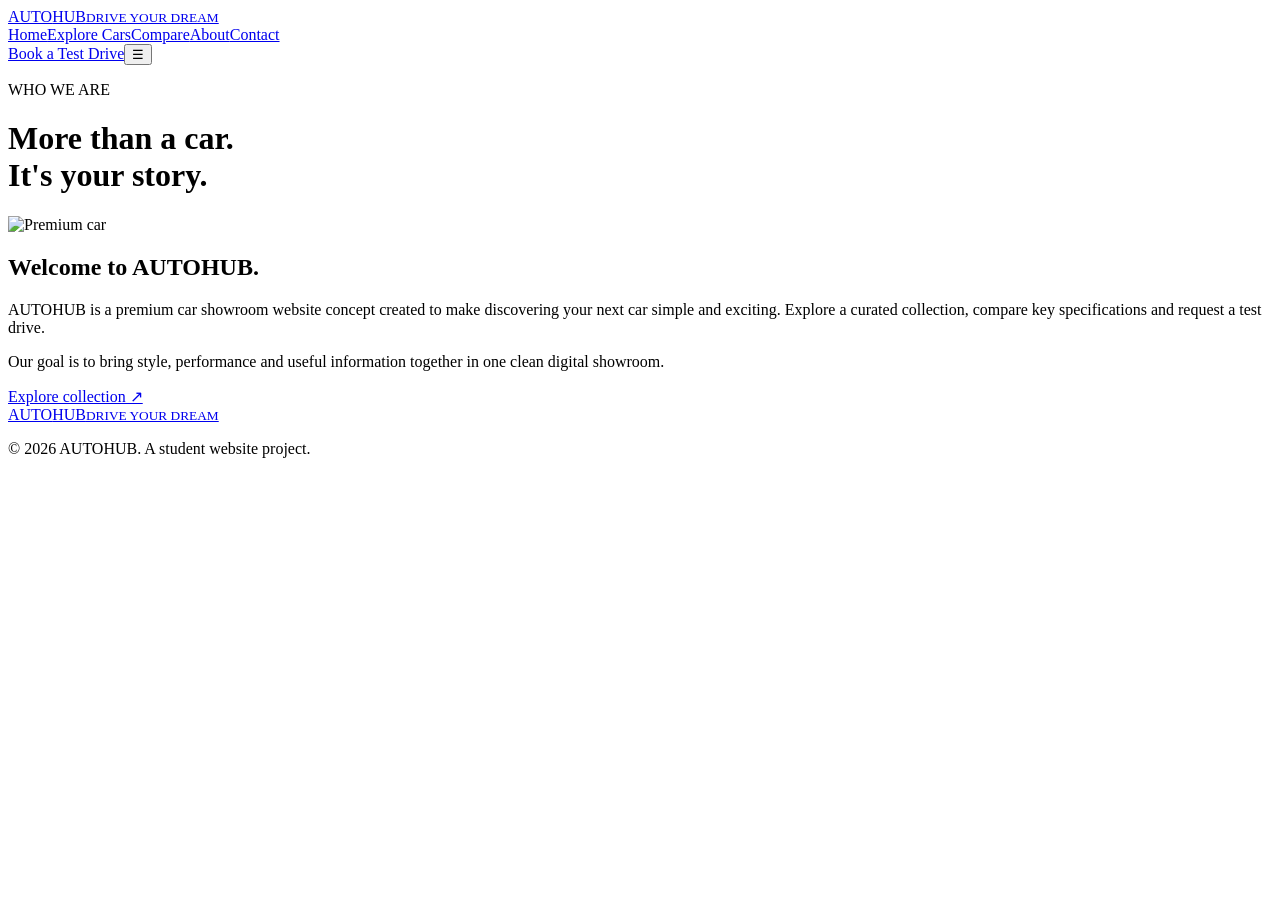
==== about.html @ a5fc7882 "Add files via upload" ====
<!DOCTYPE html><html lang="en"><head><meta charset="UTF-8"><meta name="viewport" content="width=device-width, initial-scale=1.0"><title>About | AUTOHUB</title><link rel="stylesheet" href="css/style.css"><script defer src="js/app.js"></script></head><body><header class="header"><a class="logo" href="index.html">AUTO<span>HUB</span><small>DRIVE YOUR DREAM</small></a><nav><a href="index.html">Home</a><a href="cars.html">Explore Cars</a><a href="compare.html">Compare</a><a class="active" href="about.html">About</a><a href="contact.html">Contact</a></nav><a class="btn btn-small" href="booking.html">Book a Test Drive</a><button class="menu-toggle">☰</button></header><main class="page-wrap"><div class="page-title"><p class="eyebrow">WHO WE ARE</p><h1>More than a car.<br><span>It's your story.</span></h1></div><div class="about-layout"><img src="https://images.unsplash.com/photo-1492144534655-ae79c964c9d7?auto=format&fit=crop&w=1200&q=85" alt="Premium car"><div><h2>Welcome to <span>AUTOHUB.</span></h2><p class="muted">AUTOHUB is a premium car showroom website concept created to make discovering your next car simple and exciting. Explore a curated collection, compare key specifications and request a test drive.</p><p class="muted">Our goal is to bring style, performance and useful information together in one clean digital showroom.</p><a class="btn" href="cars.html">Explore collection ↗</a></div></div></main><footer class="footer"><a class="logo" href="index.html">AUTO<span>HUB</span><small>DRIVE YOUR DREAM</small></a><p>© 2026 AUTOHUB. A student website project.</p></footer></body></html>
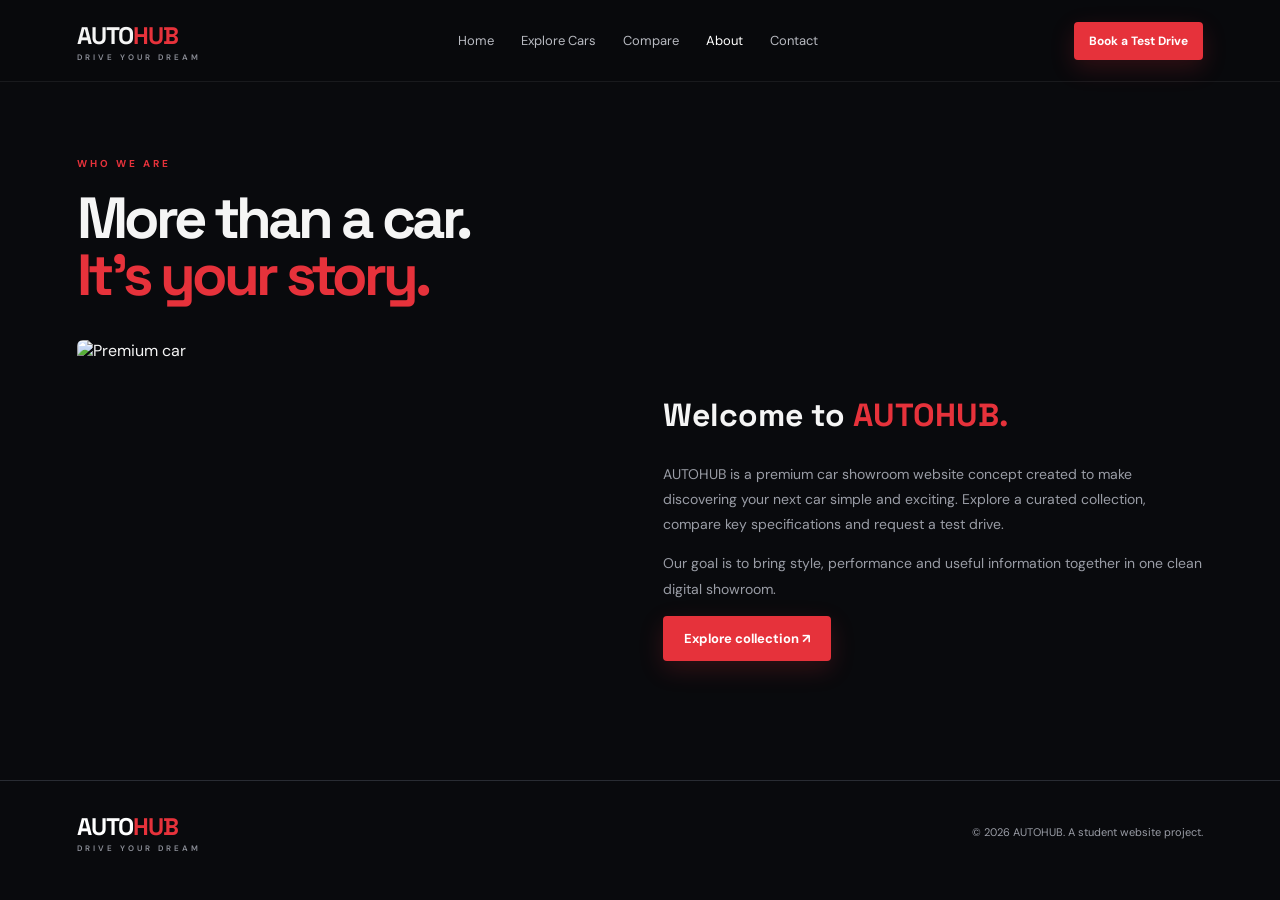
==== commit 30f833fa: "Update about.html" ====
--- a/about.html
+++ b/about.html
@@ -1 +1 @@
-<!DOCTYPE html><html lang="en"><head><meta charset="UTF-8"><meta name="viewport" content="width=device-width, initial-scale=1.0"><title>About | AUTOHUB</title><link rel="stylesheet" href="css/style.css"><script defer src="js/app.js"></script></head><body><header class="header"><a class="logo" href="index.html">AUTO<span>HUB</span><small>DRIVE YOUR DREAM</small></a><nav><a href="index.html">Home</a><a href="cars.html">Explore Cars</a><a href="compare.html">Compare</a><a class="active" href="about.html">About</a><a href="contact.html">Contact</a></nav><a class="btn btn-small" href="booking.html">Book a Test Drive</a><button class="menu-toggle">☰</button></header><main class="page-wrap"><div class="page-title"><p class="eyebrow">WHO WE ARE</p><h1>More than a car.<br><span>It's your story.</span></h1></div><div class="about-layout"><img src="https://images.unsplash.com/photo-1492144534655-ae79c964c9d7?auto=format&fit=crop&w=1200&q=85" alt="Premium car"><div><h2>Welcome to <span>AUTOHUB.</span></h2><p class="muted">AUTOHUB is a premium car showroom website concept created to make discovering your next car simple and exciting. Explore a curated collection, compare key specifications and request a test drive.</p><p class="muted">Our goal is to bring style, performance and useful information together in one clean digital showroom.</p><a class="btn" href="cars.html">Explore collection ↗</a></div></div></main><footer class="footer"><a class="logo" href="index.html">AUTO<span>HUB</span><small>DRIVE YOUR DREAM</small></a><p>© 2026 AUTOHUB. A student website project.</p></footer></body></html>+<!DOCTYPE html><html lang="en"><head><meta charset="UTF-8"><meta name="viewport" content="width=device-width, initial-scale=1.0"><title>About | AUTOHUB</title><link rel="stylesheet" href="style.css"><script defer src="js/app.js"></script></head><body><header class="header"><a class="logo" href="index.html">AUTO<span>HUB</span><small>DRIVE YOUR DREAM</small></a><nav><a href="index.html">Home</a><a href="cars.html">Explore Cars</a><a href="compare.html">Compare</a><a class="active" href="about.html">About</a><a href="contact.html">Contact</a></nav><a class="btn btn-small" href="booking.html">Book a Test Drive</a><button class="menu-toggle">☰</button></header><main class="page-wrap"><div class="page-title"><p class="eyebrow">WHO WE ARE</p><h1>More than a car.<br><span>It's your story.</span></h1></div><div class="about-layout"><img src="https://images.unsplash.com/photo-1492144534655-ae79c964c9d7?auto=format&fit=crop&w=1200&q=85" alt="Premium car"><div><h2>Welcome to <span>AUTOHUB.</span></h2><p class="muted">AUTOHUB is a premium car showroom website concept created to make discovering your next car simple and exciting. Explore a curated collection, compare key specifications and request a test drive.</p><p class="muted">Our goal is to bring style, performance and useful information together in one clean digital showroom.</p><a class="btn" href="cars.html">Explore collection ↗</a></div></div></main><footer class="footer"><a class="logo" href="index.html">AUTO<span>HUB</span><small>DRIVE YOUR DREAM</small></a><p>© 2026 AUTOHUB. A student website project.</p></footer></body></html>
--- a/style.css
+++ b/style.css
@@ -0,0 +1,4 @@
+@import url('https://fonts.googleapis.com/css2?family=DM+Sans:wght@400;500;600;700&family=Space+Grotesk:wght@400;500;600;700&display=swap');
+:root{--bg:#090a0d;--panel:#121419;--panel2:#191c22;--text:#f5f5f5;--muted:#9a9da6;--red:#e6323b;--line:#292c33}*{box-sizing:border-box}html{scroll-behavior:smooth}body{margin:0;background:var(--bg);color:var(--text);font-family:'DM Sans',sans-serif}a{color:inherit;text-decoration:none}.header{height:82px;padding:0 6%;display:flex;align-items:center;justify-content:space-between;border-bottom:1px solid #ffffff12;background:#090a0ded;position:sticky;top:0;z-index:10;backdrop-filter:blur(14px)}.logo{font:700 24px 'Space Grotesk';letter-spacing:-1px}.logo span,.page-title span,.section-heading h2 span,.hero h1 span,.banner h2 span,.about-layout h2 span{color:var(--red)}.logo small{display:block;font:600 8px 'DM Sans';letter-spacing:3px;color:#8c8f98;margin-top:1px}.header nav{display:flex;gap:27px}.header nav a{font-size:13px;color:#b8bac1;transition:.2s}.header nav a:hover,.header nav a.active{color:white}.btn{display:inline-flex;align-items:center;justify-content:center;padding:14px 21px;background:var(--red);color:white;border:0;border-radius:4px;font-weight:700;font-size:13px;cursor:pointer;transition:.25s;box-shadow:0 8px 25px #e6323b30}.btn:hover{transform:translateY(-3px);background:#ff454e}.btn-small{padding:11px 15px;font-size:12px}.menu-toggle{display:none;background:none;border:0;color:white;font-size:24px}.hero{min-height:610px;padding:75px 6%;display:grid;grid-template-columns: .9fr 1.1fr;align-items:center;gap:35px;overflow:hidden}.eyebrow{font-size:10px;letter-spacing:3px;color:var(--red);font-weight:700}.hero h1,.page-title h1{font:700 clamp(45px,6vw,78px)/.99 'Space Grotesk';letter-spacing:-4px;margin:20px 0}.muted{color:var(--muted);line-height:1.8;font-size:14px}.hero-copy>.muted{max-width:440px}.hero-actions{display:flex;align-items:center;gap:25px;margin-top:28px}.text-link{font-size:12px;font-weight:700;border-bottom:1px solid #777;padding-bottom:5px}.hero-stats{display:flex;gap:40px;margin-top:65px}.hero-stats strong{display:block;font:700 25px 'Space Grotesk'}.hero-stats small{color:var(--muted);font-size:10px}.hero-visual{height:450px;position:relative;display:flex;align-items:center}.hero-visual>img{width:100%;height:390px;object-fit:cover;border-radius:7px;filter:brightness(.8);box-shadow:0 30px 80px #000}.glow{position:absolute;width:300px;height:300px;background:#e6323b55;filter:blur(100px);right:10%;top:10%}.floating-card{position:absolute;bottom:0;left:-25px;background:#17191f;border:1px solid #ffffff20;padding:22px 28px;border-radius:5px;box-shadow:0 20px 50px #000}.floating-card span{font-size:9px;letter-spacing:2px;color:var(--red)}.floating-card strong{display:block;font:600 22px 'Space Grotesk';margin:9px 0}.floating-card a{font-size:11px;color:#ccc}.section{padding:65px 6% 90px}.section-heading{display:flex;align-items:end;justify-content:space-between;margin-bottom:28px}.section-heading h2,.banner h2{font:700 38px 'Space Grotesk';margin:8px 0}.car-grid{display:grid;grid-template-columns:repeat(3,1fr);gap:20px}.car-card{background:var(--panel);border:1px solid var(--line);border-radius:6px;overflow:hidden;transition:.25s}.car-card:hover{transform:translateY(-6px);border-color:#8b3439}.car-card img{width:100%;height:190px;object-fit:cover;display:block}.car-info{padding:18px}.car-top{display:flex;justify-content:space-between;align-items:center}.car-top small{color:var(--red);font-size:9px;letter-spacing:1px;font-weight:700}.car-top span{color:#aaa;font-size:10px}.car-info h3{font:600 20px 'Space Grotesk';margin:9px 0}.specs{display:flex;gap:15px;color:#a6a8b0;font-size:11px;padding:12px 0;border-top:1px solid var(--line);border-bottom:1px solid var(--line)}.car-bottom{display:flex;justify-content:space-between;align-items:center;margin-top:15px}.price{font:700 18px 'Space Grotesk'}.card-actions{display:flex;gap:8px}.outline-btn{border:1px solid #555;background:transparent;color:white;padding:9px 11px;border-radius:3px;font-size:10px;cursor:pointer}.outline-btn:hover{border-color:var(--red);color:#ff656c}.banner{margin:0 6% 85px;padding:45px 5%;background:linear-gradient(110deg,#1d2027,#111318);border:1px solid #292c33;border-radius:7px;display:flex;justify-content:space-between;align-items:center}.banner h2{font-size:35px}.footer{padding:30px 6%;border-top:1px solid var(--line);display:flex;align-items:center;justify-content:space-between;color:var(--muted);font-size:11px}.footer>div{display:flex;gap:18px}.page-wrap{padding:65px 6% 90px;min-height:70vh}.narrow{max-width:850px;margin:auto}.page-title{margin-bottom:35px}.page-title h1{font-size:58px}.toolbar{display:flex;gap:12px;margin-bottom:25px}.toolbar input,.toolbar select{background:var(--panel);border:1px solid var(--line);color:white;padding:13px;border-radius:4px}.toolbar input{flex:1}.toolbar select{min-width:170px}.form-card{background:var(--panel);border:1px solid var(--line);padding:30px;border-radius:6px;display:grid;gap:17px}.form-card label{display:grid;gap:8px;font-size:12px;color:#c7c8ce}.form-card input,.form-card select,.form-card textarea{width:100%;padding:13px;background:#0b0d11;border:1px solid #30333a;border-radius:4px;color:white;font:13px 'DM Sans'}.form-card input:focus,.form-card textarea:focus,.form-card select:focus{outline:1px solid var(--red)}.form-card .btn{justify-self:start}.form-note{color:#78d99a;font-size:13px}.tiny{font-size:10px}.about-layout{display:grid;grid-template-columns:1fr 1fr;gap:45px;align-items:center}.about-layout img{width:100%;height:350px;object-fit:cover;border-radius:6px}.about-layout h2{font:700 32px 'Space Grotesk'}.compare-table{width:100%;border-collapse:collapse;margin:25px 0 30px;background:var(--panel)}.compare-table th,.compare-table td{padding:15px;text-align:left;border:1px solid var(--line);font-size:13px}.compare-table th{color:var(--red)}.empty-state{padding:35px;background:var(--panel);border:1px dashed #444;text-align:center;color:var(--muted);margin:20px 0}.remove-btn{background:transparent;border:0;color:#ff7379;cursor:pointer}.footer .logo{color:white}
+@media(max-width:850px){.header{padding:0 5%}.header nav{gap:13px}.header nav a{font-size:11px}.header>.btn{display:none}.hero{grid-template-columns:1fr;padding-top:55px}.hero-visual{height:350px}.hero-visual>img{height:310px}.car-grid{grid-template-columns:repeat(2,1fr)}}
+@media(max-width:600px){.header{height:70px}.menu-toggle{display:block}.header nav{display:none;position:absolute;top:69px;left:0;right:0;padding:20px 6%;background:#111318;flex-direction:column;border-bottom:1px solid var(--line)}.header nav.open{display:flex}.hero{padding:45px 6%;gap:15px}.hero h1{font-size:53px;letter-spacing:-3px}.hero-stats{gap:22px;margin-top:40px}.hero-visual{height:290px}.hero-visual>img{height:250px}.floating-card{left:0;padding:15px 18px}.section{padding-top:35px}.section-heading h2{font-size:30px}.car-grid{grid-template-columns:1fr}.car-card img{height:210px}.banner{margin-bottom:50px;display:block}.banner .btn{margin-top:15px}.footer{flex-wrap:wrap;gap:15px}.page-wrap{padding:45px 6% 65px}.page-title h1{font-size:44px;letter-spacing:-2px}.toolbar{flex-direction:column}.about-layout{grid-template-columns:1fr}.about-layout img{height:240px}.form-card{padding:20px}.compare-table th,.compare-table td{padding:9px;font-size:11px}}
